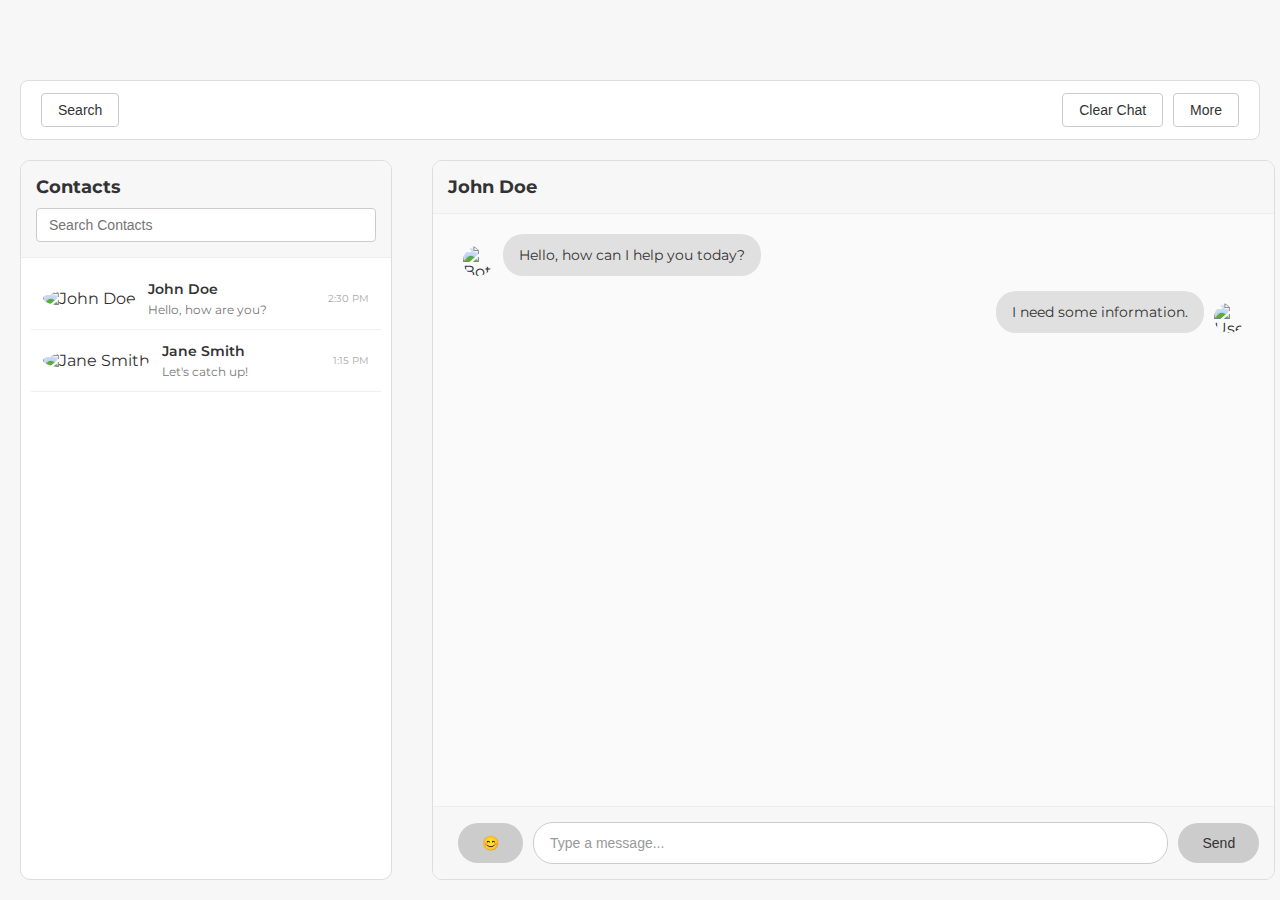
==== chat.html @ a0b5201b "Describe your changes" ====
<!DOCTYPE html>
<html lang="en">
  <head>
    <meta charset="UTF-8" />
    <meta name="viewport" content="width=device-width, initial-scale=1" />
    <title>Chat Interface</title>

    <link href="https://fonts.googleapis.com/css?family=Montserrat:400,600" rel="stylesheet" />
    <link rel="stylesheet" href="chat.css" />
  </head>
  <body>
    <div class="navbar-placeholder"></div>

    <div class="chat-page">
      <div class="chat-controls">
        <button class="control-btn search-btn">Search</button>
        <div class="controls-right">
          <button class="control-btn clear-btn">Clear Chat</button>
          <button class="control-btn more-btn">More</button>
        </div>
      </div>


      <div class="chat-main">
        <div class="contacts-panel">
          <div class="contacts-header">
            <h2>Contacts</h2>
            <input type="text" id="contactSearch" placeholder="Search Contacts" />
          </div>
          <div class="contacts-list" id="contactsList">
            <div class="contact-item">
              <div class="contact-icon">
                <img src="https://via.placeholder.com/40" alt="John Doe" />
              </div>
              <div class="contact-details">
                <span class="contact-name">John Doe</span>
                <span class="contact-message">Hello, how are you?</span>
              </div>
              <div class="contact-time">2:30 PM</div>
            </div>
            <div class="contact-item">
              <div class="contact-icon">
                <img src="https://via.placeholder.com/40" alt="Jane Smith" />
              </div>
              <div class="contact-details">
                <span class="contact-name">Jane Smith</span>
                <span class="contact-message">Let's catch up!</span>
              </div>
              <div class="contact-time">1:15 PM</div>
            </div>

          </div>
        </div>
        <div class="chat-window">
          <div class="chat-window-header">
            <h3>John Doe</h3>
          </div>
          <div class="chat-messages" id="chatMessages">
            <div class="chat-message bot">
              <img class="message-icon" src="https://via.placeholder.com/30" alt="Bot" />
              <div class="message-content">
                Hello, how can I help you today?
              </div>
            </div>
            <div class="chat-message user">
              <img class="message-icon" src="https://via.placeholder.com/30" alt="User" />
              <div class="message-content">
                I need some information.
              </div>
            </div>
          </div>
          <div class="chat-input">
            <button class="emoji-btn">😊</button>
            <input type="text" id="chatInput" placeholder="Type a message..." />
            <button id="sendMessageBtn">Send</button>
          </div>
        </div>
      </div>
    </div>

    <script src="chat.js"></script>
  </body>
</html>
---- chat.css ----
* {
    margin: 0;
    padding: 0;
    box-sizing: border-box;
  }
  
  body {
    font-family: 'Montserrat', sans-serif;
    background: #f7f7f7; 
    color: #333;
  }
  
  .navbar-placeholder {
    height: 60px;
  }
  
  .chat-page {
    width: 100vw;
    height: calc(100vh - 60px);
    padding: 20px;
    display: flex;
    flex-direction: column;
    gap: 20px;
  }
  
 
  .chat-controls {
    display: flex;
    justify-content: space-between;
    align-items: center;
    background: #fff;
    padding: 12px 20px;
    border: 1px solid #ddd;
    border-radius: 8px;
  }
  
  .control-btn {
    background: #fff;
    border: 1px solid #ccc;
    color: #333;
    padding: 8px 16px;
    border-radius: 4px;
    font-size: 14px;
    cursor: pointer;
  }
  
  .controls-right {
    display: flex;
    gap: 10px;
  }
  

  .chat-main {
    flex: 1;
    display: flex;
    gap: 40px;  
  }
  

  .contacts-panel {
    flex: 0 0 30%;
    background: #fff;
    border: 1px solid #ddd;
    border-radius: 10px;
    display: flex;
    flex-direction: column;
    overflow: hidden;
    max-height: 800px;
  }
  
  .contacts-header {
    padding: 15px;
    background: #f7f7f7;
    border-bottom: 1px solid #eee;
    display: flex;
    flex-direction: column;
    gap: 10px;
  }
  
  .contacts-header h2 {
    font-size: 18px;
    color: #333;
  }
  
  #contactSearch {
    padding: 8px 12px;
    border: 1px solid #ccc;
    border-radius: 4px;
    font-size: 14px;
    outline: none;
  }

  .contacts-list {
    flex: 1;
    overflow-y: auto;
    padding: 10px;
  }
  
  .contact-item {
    display: flex;
    align-items: center;
    padding: 12px;
    border-bottom: 1px solid #f0f0f0;
    cursor: pointer;
    transition: background 0.2s ease;
  }
  
  .contact-item:hover {
    background: #f0f0f0;
  }
  
  .contact-icon img {
    width: 40px;
    height: 40px;
    border-radius: 50%;
  }
  
  .contact-details {
    flex: 1;
    margin-left: 12px;
    display: flex;
    flex-direction: column;
  }
  
  .contact-name {
    font-size: 14px;
    font-weight: 600;
    color: #333;
  }
  
  .contact-message {
    font-size: 12px;
    color: #777;
    margin-top: 4px;
  }
  
  .contact-time {
    font-size: 10px;
    color: #aaa;
  }
  
  .chat-window {
    flex: 0 0 68%;
    background: #fff;
    border: 1px solid #ddd;
    border-radius: 10px;
    display: flex;
    flex-direction: column;
    overflow: hidden;
  }
  
  .chat-window-header {
    padding: 15px;
    background: #f7f7f7;
    border-bottom: 1px solid #eee;
  }
  
  .chat-window-header h3 {
    font-size: 18px;
    color: #333;
  }
  
  .chat-messages {
    flex: 1;
    padding: 20px;
    overflow-y: auto;
    background: #fafafa;
  }
  
  .chat-message {
    display: flex;
    align-items: flex-end;
    margin-bottom: 15px;
  }
  
  .chat-message.bot {
    flex-direction: row;
  }
  
  .chat-message.user {
    flex-direction: row-reverse;
  }
  
  .message-icon {
    width: 30px;
    height: 30px;
    border-radius: 50%;
    margin: 0 10px;
  }
  
  .message-content {
    padding: 12px 16px;
    border-radius: 20px;
    background: #e0e0e0;
    font-size: 14px;
    color: #333;
    max-width: 70%;
  }

  .chat-input {
    display: flex;
    align-items: center;
    padding: 15px;
    background: #f7f7f7;
    border-top: 1px solid #eee;
  }
  
  .emoji-btn {
    background: transparent;
    border: none;
    font-size: 20px;
    margin-right: 10px;
    cursor: pointer;
  }
  
  .chat-input input {
    flex: 1;
    padding: 12px 16px;
    border: 1px solid #ccc;
    border-radius: 20px;
    font-size: 14px;
    outline: none;
    background: #fff;
    color: #333;
  }
  
  .chat-input input::placeholder {
    color: #999;
  }
  
  .chat-input button {
    margin-left: 10px;
    padding: 12px 24px;
    border: none;
    border-radius: 20px;
    background: #ccc;
    color: #333;
    font-size: 14px;
    cursor: pointer;
    transition: background 0.3s ease;
  }
  
  .chat-input button:hover {
    background: #bbb;
  }
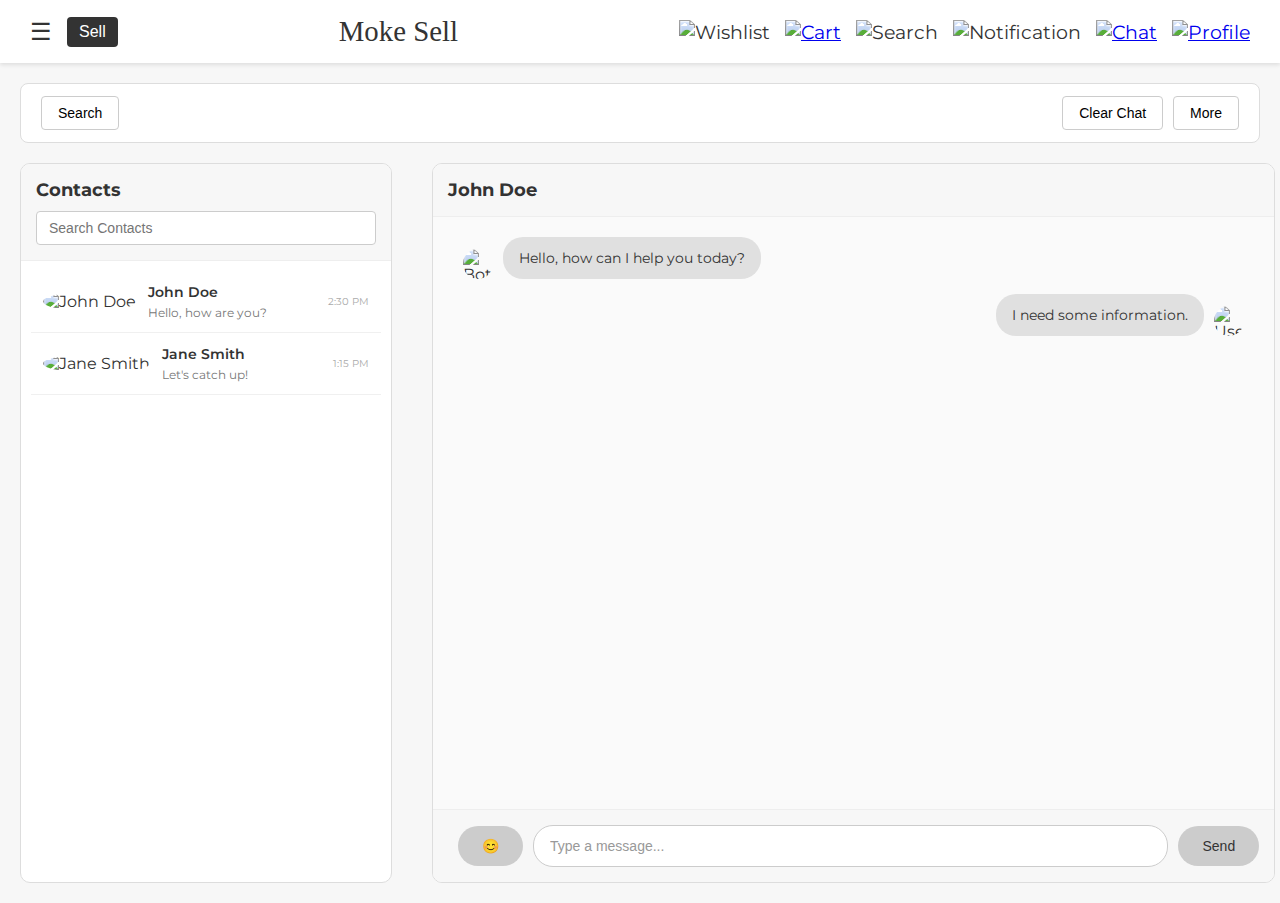
==== commit 3e666707: "check" ====
--- a/chat.html
+++ b/chat.html
@@ -1,83 +1,102 @@
 <!DOCTYPE html>
 <html lang="en">
-  <head>
-    <meta charset="UTF-8" />
-    <meta name="viewport" content="width=device-width, initial-scale=1" />
-    <title>Chat Interface</title>
-
-    <link href="https://fonts.googleapis.com/css?family=Montserrat:400,600" rel="stylesheet" />
-    <link rel="stylesheet" href="chat.css" />
-  </head>
-  <body>
-    <div class="navbar-placeholder"></div>
-
-    <div class="chat-page">
-      <div class="chat-controls">
-        <button class="control-btn search-btn">Search</button>
-        <div class="controls-right">
-          <button class="control-btn clear-btn">Clear Chat</button>
-          <button class="control-btn more-btn">More</button>
-        </div>
+<head>
+  <meta charset="UTF-8">
+  <meta name="viewport" content="width=device-width, initial-scale=1.0">
+  <title>Chat Interface</title>
+  <link href="https://fonts.googleapis.com/css?family=Montserrat:400,600" rel="stylesheet">
+  <link rel="stylesheet" href="chat.css">
+</head>
+<body>
+  <header>
+    <nav class="navbar">
+      <div class="navbar-left">
+        <div class="hamburger">&#9776;</div>
+        <button class="sell-button">Sell</button>
       </div>
-
-
-      <div class="chat-main">
-        <div class="contacts-panel">
-          <div class="contacts-header">
-            <h2>Contacts</h2>
-            <input type="text" id="contactSearch" placeholder="Search Contacts" />
-          </div>
-          <div class="contacts-list" id="contactsList">
-            <div class="contact-item">
-              <div class="contact-icon">
-                <img src="https://via.placeholder.com/40" alt="John Doe" />
-              </div>
-              <div class="contact-details">
-                <span class="contact-name">John Doe</span>
-                <span class="contact-message">Hello, how are you?</span>
-              </div>
-              <div class="contact-time">2:30 PM</div>
-            </div>
-            <div class="contact-item">
-              <div class="contact-icon">
-                <img src="https://via.placeholder.com/40" alt="Jane Smith" />
-              </div>
-              <div class="contact-details">
-                <span class="contact-name">Jane Smith</span>
-                <span class="contact-message">Let's catch up!</span>
-              </div>
-              <div class="contact-time">1:15 PM</div>
-            </div>
-
-          </div>
-        </div>
-        <div class="chat-window">
-          <div class="chat-window-header">
-            <h3>John Doe</h3>
-          </div>
-          <div class="chat-messages" id="chatMessages">
-            <div class="chat-message bot">
-              <img class="message-icon" src="https://via.placeholder.com/30" alt="Bot" />
-              <div class="message-content">
-                Hello, how can I help you today?
-              </div>
-            </div>
-            <div class="chat-message user">
-              <img class="message-icon" src="https://via.placeholder.com/30" alt="User" />
-              <div class="message-content">
-                I need some information.
-              </div>
-            </div>
-          </div>
-          <div class="chat-input">
-            <button class="emoji-btn">😊</button>
-            <input type="text" id="chatInput" placeholder="Type a message..." />
-            <button id="sendMessageBtn">Send</button>
-          </div>
-        </div>
+      <div class="logo">Moke Sell</div>
+      <div class="navbar-right icons">
+        <span class="wishlist">
+          <img src="images/wishlist.png" alt="Wishlist" class="icon-img" />
+        </span>
+        <a href="shopping cart.html" class="cart">
+          <img src="images/cart.png" alt="Cart" class="icon-img" />
+        </a>
+        <span class="search">
+          <img src="images/search.png" alt="Search" class="icon-img" />
+        </span>
+        <span class="notification">
+          <img src="images/notification.png" alt="Notification" class="icon-img" />
+        </span>
+        <a href="chat.html" class="chat">
+          <img src="images/chat.png" alt="Chat" class="icon-img" />
+        </a>
+        <a href="edit_profile.html" class="profile">
+          <img src="images/profile.png" alt="Profile" class="icon-img" />
+        </a>
       </div>
-    </div>
-
-    <script src="chat.js"></script>
-  </body>
+    </nav>
+  </header>
+  
+  <main class="chat-page">
+    <section class="chat-controls">
+      <button class="control-btn search-btn">Search</button>
+      <section class="controls-right">
+        <button class="control-btn clear-btn">Clear Chat</button>
+        <button class="control-btn more-btn">More</button>
+      </section>
+    </section>
+    <section class="chat-main">
+      <aside class="contacts-panel">
+        <header class="contacts-header">
+          <h2>Contacts</h2>
+          <input type="text" id="contactSearch" placeholder="Search Contacts">
+        </header>
+        <section class="contacts-list" id="contactsList">
+          <article class="contact-item">
+            <figure class="contact-icon">
+              <img src="https://via.placeholder.com/40" alt="John Doe">
+            </figure>
+            <section class="contact-details">
+              <p class="contact-name">John Doe</p>
+              <p class="contact-message">Hello, how are you?</p>
+            </section>
+            <time class="contact-time">2:30 PM</time>
+          </article>
+          <article class="contact-item">
+            <figure class="contact-icon">
+              <img src="https://via.placeholder.com/40" alt="Jane Smith">
+            </figure>
+            <section class="contact-details">
+              <p class="contact-name">Jane Smith</p>
+              <p class="contact-message">Let's catch up!</p>
+            </section>
+            <time class="contact-time">1:15 PM</time>
+          </article>
+        </section>
+      </aside>
+      <section class="chat-window">
+        <header class="chat-window-header">
+          <h3>John Doe</h3>
+        </header>
+        <section class="chat-messages" id="chatMessages">
+          <article class="chat-message bot">
+            <img class="message-icon" src="https://via.placeholder.com/30" alt="Bot">
+            <p class="message-content">Hello, how can I help you today?</p>
+          </article>
+          <article class="chat-message user">
+            <img class="message-icon" src="https://via.placeholder.com/30" alt="User">
+            <p class="message-content">I need some information.</p>
+          </article>
+        </section>
+        <footer class="chat-input">
+          <button class="emoji-btn">😊</button>
+          <input type="text" id="chatInput" placeholder="Type a message...">
+          <button id="sendMessageBtn">Send</button>
+        </footer>
+      </section>
+    </section>
+  </main>
+  <script src="chat.js"></script>
+</body>
 </html>
--- a/chat.css
+++ b/chat.css
@@ -1,247 +1,298 @@
-
 * {
-    margin: 0;
-    padding: 0;
-    box-sizing: border-box;
-  }
-  
-  body {
-    font-family: 'Montserrat', sans-serif;
-    background: #f7f7f7; 
-    color: #333;
-  }
-  
-  .navbar-placeholder {
-    height: 60px;
-  }
-  
-  .chat-page {
-    width: 100vw;
-    height: calc(100vh - 60px);
-    padding: 20px;
-    display: flex;
-    flex-direction: column;
-    gap: 20px;
-  }
-  
- 
-  .chat-controls {
-    display: flex;
-    justify-content: space-between;
-    align-items: center;
-    background: #fff;
-    padding: 12px 20px;
-    border: 1px solid #ddd;
-    border-radius: 8px;
-  }
-  
-  .control-btn {
-    background: #fff;
-    border: 1px solid #ccc;
-    color: #333;
-    padding: 8px 16px;
-    border-radius: 4px;
-    font-size: 14px;
-    cursor: pointer;
-  }
-  
-  .controls-right {
-    display: flex;
-    gap: 10px;
-  }
-  
-
-  .chat-main {
-    flex: 1;
-    display: flex;
-    gap: 40px;  
-  }
-  
-
-  .contacts-panel {
-    flex: 0 0 30%;
-    background: #fff;
-    border: 1px solid #ddd;
-    border-radius: 10px;
-    display: flex;
-    flex-direction: column;
-    overflow: hidden;
-    max-height: 800px;
-  }
-  
-  .contacts-header {
-    padding: 15px;
-    background: #f7f7f7;
-    border-bottom: 1px solid #eee;
-    display: flex;
-    flex-direction: column;
-    gap: 10px;
-  }
-  
-  .contacts-header h2 {
-    font-size: 18px;
-    color: #333;
-  }
-  
-  #contactSearch {
-    padding: 8px 12px;
-    border: 1px solid #ccc;
-    border-radius: 4px;
-    font-size: 14px;
-    outline: none;
-  }
-
-  .contacts-list {
-    flex: 1;
-    overflow-y: auto;
-    padding: 10px;
-  }
-  
-  .contact-item {
-    display: flex;
-    align-items: center;
-    padding: 12px;
-    border-bottom: 1px solid #f0f0f0;
-    cursor: pointer;
-    transition: background 0.2s ease;
-  }
-  
-  .contact-item:hover {
-    background: #f0f0f0;
-  }
-  
-  .contact-icon img {
-    width: 40px;
-    height: 40px;
-    border-radius: 50%;
-  }
-  
-  .contact-details {
-    flex: 1;
-    margin-left: 12px;
-    display: flex;
-    flex-direction: column;
-  }
-  
-  .contact-name {
-    font-size: 14px;
-    font-weight: 600;
-    color: #333;
-  }
-  
-  .contact-message {
-    font-size: 12px;
-    color: #777;
-    margin-top: 4px;
-  }
-  
-  .contact-time {
-    font-size: 10px;
-    color: #aaa;
-  }
-  
-  .chat-window {
-    flex: 0 0 68%;
-    background: #fff;
-    border: 1px solid #ddd;
-    border-radius: 10px;
-    display: flex;
-    flex-direction: column;
-    overflow: hidden;
-  }
-  
-  .chat-window-header {
-    padding: 15px;
-    background: #f7f7f7;
-    border-bottom: 1px solid #eee;
-  }
-  
-  .chat-window-header h3 {
-    font-size: 18px;
-    color: #333;
-  }
-  
-  .chat-messages {
-    flex: 1;
-    padding: 20px;
-    overflow-y: auto;
-    background: #fafafa;
-  }
-  
-  .chat-message {
-    display: flex;
-    align-items: flex-end;
-    margin-bottom: 15px;
-  }
-  
-  .chat-message.bot {
-    flex-direction: row;
-  }
-  
-  .chat-message.user {
-    flex-direction: row-reverse;
-  }
-  
-  .message-icon {
-    width: 30px;
-    height: 30px;
-    border-radius: 50%;
-    margin: 0 10px;
-  }
-  
-  .message-content {
-    padding: 12px 16px;
-    border-radius: 20px;
-    background: #e0e0e0;
-    font-size: 14px;
-    color: #333;
-    max-width: 70%;
-  }
-
-  .chat-input {
-    display: flex;
-    align-items: center;
-    padding: 15px;
-    background: #f7f7f7;
-    border-top: 1px solid #eee;
-  }
-  
-  .emoji-btn {
-    background: transparent;
-    border: none;
-    font-size: 20px;
-    margin-right: 10px;
-    cursor: pointer;
-  }
-  
-  .chat-input input {
-    flex: 1;
-    padding: 12px 16px;
-    border: 1px solid #ccc;
-    border-radius: 20px;
-    font-size: 14px;
-    outline: none;
-    background: #fff;
-    color: #333;
-  }
-  
-  .chat-input input::placeholder {
-    color: #999;
-  }
-  
-  .chat-input button {
-    margin-left: 10px;
-    padding: 12px 24px;
-    border: none;
-    border-radius: 20px;
-    background: #ccc;
-    color: #333;
-    font-size: 14px;
-    cursor: pointer;
-    transition: background 0.3s ease;
-  }
-  
-  .chat-input button:hover {
-    background: #bbb;
-  }
-  +  margin: 0;
+  padding: 0;
+  box-sizing: border-box;
+}
+
+body {
+  font-family: 'Montserrat', sans-serif;
+  background: #f7f7f7;
+  color: #333;
+}
+
+/* Original Navbar */
+.navbar {
+  display: grid;
+  grid-template-columns: auto 1fr auto;
+  align-items: center;
+  padding: 15px 30px;
+  background-color: #fff;
+  box-shadow: 0 2px 4px rgba(0, 0, 0, 0.1);
+}
+
+.navbar-left {
+  display: flex;
+  align-items: center;
+  gap: 15px;
+}
+
+.hamburger {
+  font-size: 1.5rem;
+  cursor: pointer;
+  color: #333;
+}
+
+.sell-button {
+  background-color: #333;
+  color: #fff;
+  border: none;
+  padding: 6px 12px;
+  font-size: 1rem;
+  border-radius: 4px;
+  cursor: pointer;
+}
+
+.logo {
+  font-family: 'Carattere', cursive;
+  font-size: 1.8rem;
+  justify-self: center;
+}
+
+.navbar-right {
+  display: flex;
+  align-items: center;
+  gap: 15px;
+  font-size: 1.2rem;
+  color: #333;
+}
+
+.icon-img {
+  width: 24px;
+  height: auto;
+  cursor: pointer;
+}
+
+.icon-img:hover {
+  transform: scale(1.1);
+}
+
+/* Chat Interface */
+.navbar-placeholder {
+  height: 60px;
+}
+
+.chat-page {
+  width: 100vw;
+  height: calc(100vh - 60px);
+  padding: 20px;
+  display: flex;
+  flex-direction: column;
+  gap: 20px;
+}
+
+.chat-controls {
+  display: flex;
+  justify-content: space-between;
+  align-items: center;
+  background: #fff;
+  padding: 12px 20px;
+  border: 1px solid #ddd;
+  border-radius: 8px;
+}
+
+.control-btn {
+  background: #fff;
+  border: 1px solid #ccc;
+  padding: 8px 16px;
+  border-radius: 4px;
+  font-size: 14px;
+  cursor: pointer;
+}
+
+.controls-right {
+  display: flex;
+  gap: 10px;
+}
+
+.chat-main {
+  flex: 1;
+  display: flex;
+  gap: 40px;
+}
+
+.contacts-panel {
+  flex: 0 0 30%;
+  background: #fff;
+  border: 1px solid #ddd;
+  border-radius: 10px;
+  display: flex;
+  flex-direction: column;
+  overflow: hidden;
+  max-height: 800px;
+}
+
+.contacts-header {
+  padding: 15px;
+  background: #f7f7f7;
+  border-bottom: 1px solid #eee;
+  display: flex;
+  flex-direction: column;
+  gap: 10px;
+}
+
+.contacts-header h2 {
+  font-size: 18px;
+  color: #333;
+}
+
+#contactSearch {
+  padding: 8px 12px;
+  border: 1px solid #ccc;
+  border-radius: 4px;
+  font-size: 14px;
+  outline: none;
+}
+
+.contacts-list {
+  flex: 1;
+  overflow-y: auto;
+  padding: 10px;
+}
+
+.contact-item {
+  display: flex;
+  align-items: center;
+  padding: 12px;
+  border-bottom: 1px solid #f0f0f0;
+  cursor: pointer;
+  transition: background 0.2s ease;
+}
+
+.contact-item:hover {
+  background: #f0f0f0;
+}
+
+.contact-icon img {
+  width: 40px;
+  height: 40px;
+  border-radius: 50%;
+}
+
+.contact-details {
+  flex: 1;
+  margin-left: 12px;
+  display: flex;
+  flex-direction: column;
+}
+
+.contact-name {
+  font-size: 14px;
+  font-weight: 600;
+  color: #333;
+}
+
+.contact-message {
+  font-size: 12px;
+  color: #777;
+  margin-top: 4px;
+}
+
+.contact-time {
+  font-size: 10px;
+  color: #aaa;
+}
+
+.chat-window {
+  flex: 0 0 68%;
+  background: #fff;
+  border: 1px solid #ddd;
+  border-radius: 10px;
+  display: flex;
+  flex-direction: column;
+  overflow: hidden;
+}
+
+.chat-window-header {
+  padding: 15px;
+  background: #f7f7f7;
+  border-bottom: 1px solid #eee;
+}
+
+.chat-window-header h3 {
+  font-size: 18px;
+  color: #333;
+}
+
+.chat-messages {
+  flex: 1;
+  padding: 20px;
+  overflow-y: auto;
+  background: #fafafa;
+}
+
+.chat-message {
+  display: flex;
+  align-items: flex-end;
+  margin-bottom: 15px;
+}
+
+.chat-message.bot {
+  flex-direction: row;
+}
+
+.chat-message.user {
+  flex-direction: row-reverse;
+}
+
+.message-icon {
+  width: 30px;
+  height: 30px;
+  border-radius: 50%;
+  margin: 0 10px;
+}
+
+.message-content {
+  padding: 12px 16px;
+  border-radius: 20px;
+  background: #e0e0e0;
+  font-size: 14px;
+  color: #333;
+  max-width: 70%;
+}
+
+.chat-input {
+  display: flex;
+  align-items: center;
+  padding: 15px;
+  background: #f7f7f7;
+  border-top: 1px solid #eee;
+}
+
+.emoji-btn {
+  background: transparent;
+  border: none;
+  font-size: 20px;
+  margin-right: 10px;
+  cursor: pointer;
+}
+
+.chat-input input {
+  flex: 1;
+  padding: 12px 16px;
+  border: 1px solid #ccc;
+  border-radius: 20px;
+  font-size: 14px;
+  outline: none;
+  background: #fff;
+  color: #333;
+}
+
+.chat-input input::placeholder {
+  color: #999;
+}
+
+.chat-input button {
+  margin-left: 10px;
+  padding: 12px 24px;
+  border: none;
+  border-radius: 20px;
+  background: #ccc;
+  color: #333;
+  font-size: 14px;
+  cursor: pointer;
+  transition: background 0.3s ease;
+}
+
+.chat-input button:hover {
+  background: #bbb;
+}
